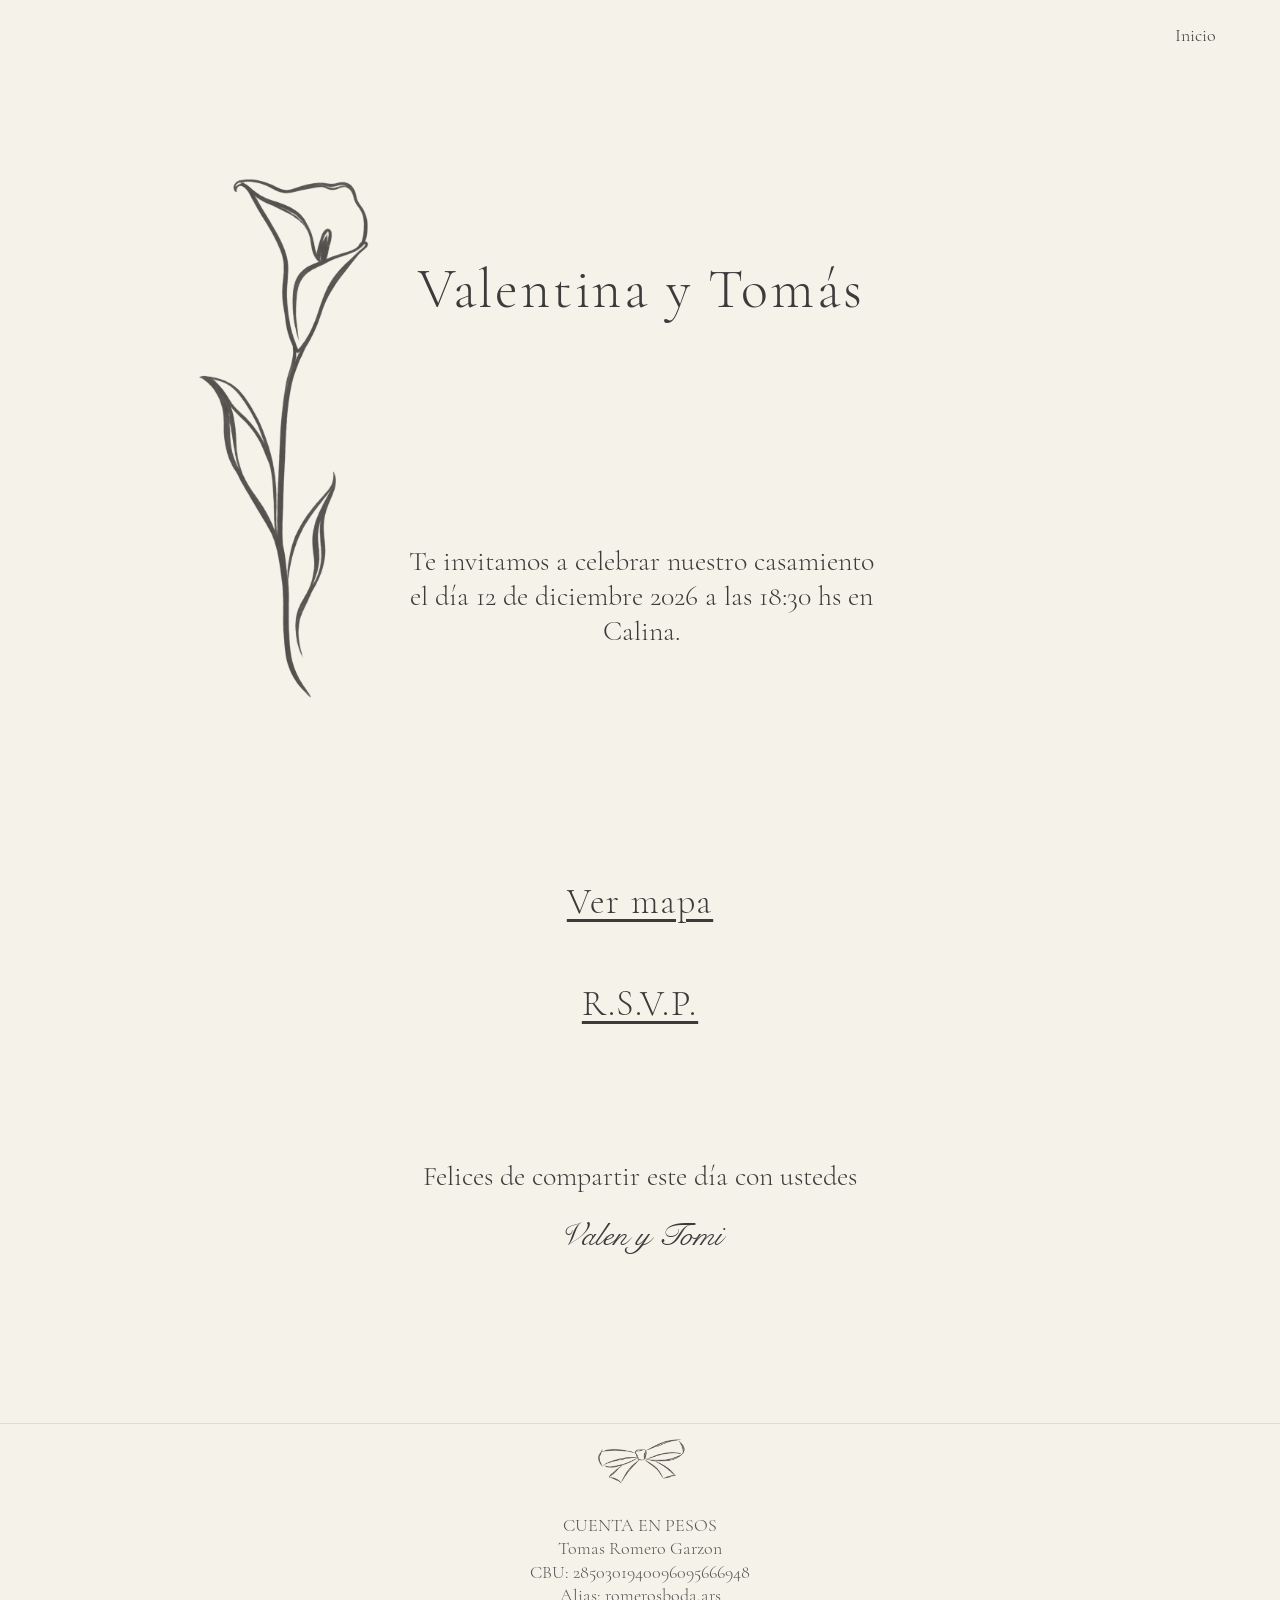
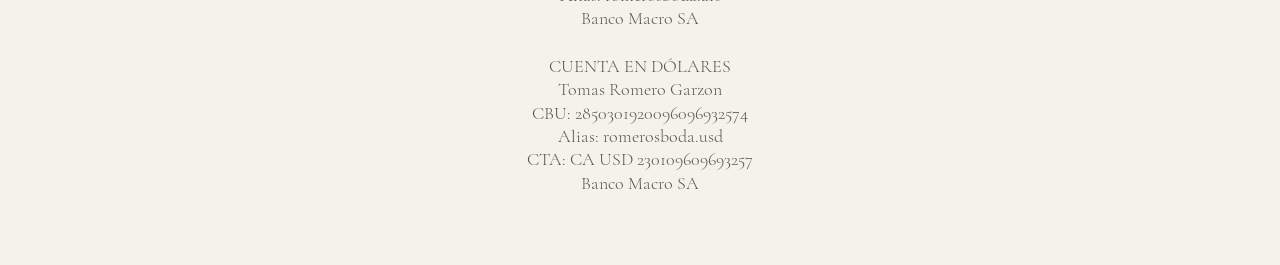
==== index.html @ fca30c02 "Add files via upload" ====
<!doctype html>
<html lang="es-AR">
  <head>
    <meta charset="utf-8">
    <meta name="viewport" content="width=device-width, initial-scale=1">
    <meta name="theme-color" content="#f5f2e9">
    <meta name="description" content="Valentina y Tomás. Te invitamos a celebrar nuestro casamiento el 12 de diciembre de 2026 a las 18:30 hs en Calina.">
    <title>Valentina y Tomás · Nuestro casamiento</title>
    <link rel="preload" href="assets/cormorant-garamond.woff2" as="font" type="font/woff2" crossorigin>
    <link rel="stylesheet" href="styles.css">
  </head>
  <body id="inicio">
    <a class="skip-link" href="#invitacion">Ir a la invitación</a>
    <header class="site-header">
      <nav aria-label="Navegación principal">
        <a href="#inicio" aria-current="page">Inicio</a>
      </nav>
    </header>
    <main>
      <section class="hero section" id="invitacion" aria-labelledby="nombres">
        <img class="flower" src="assets/flores.png" alt="" width="1024" height="1536" fetchpriority="high">
        <h1 id="nombres">Valentina y Tomás</h1>
        <p class="invitation">Te invitamos a celebrar nuestro casamiento el día 12 de diciembre 2026 a las 18:30 hs en Calina.</p>
      </section>

      <section class="attendance section" aria-label="Ubicación y confirmación de asistencia">
        <a class="map-link" href="https://www.google.com/maps/place/Calina+eventos/@-31.2357732,-64.2598805,17z/data=!3m1!4b1!4m6!3m5!1s0x94328300658bced1:0xae7bd755da255b5a!8m2!3d-31.2357778!4d-64.2573056!16s%2Fg%2F11mt6tklj1" target="_blank" rel="noopener noreferrer">Ver mapa</a>
        <a class="rsvp-desktop" href="https://docs.google.com/forms/d/e/1FAIpQLSfgzWA6H6tdgAvFytmJmz-VKluViC7dtM6rYlH4fGimxipmRA/viewform" target="_blank" rel="noopener noreferrer">R.S.V.P.</a>
        <div class="rsvp-mobile">
          <h2>R.S.V.P</h2>
          <p>Confirmar asistencia hasta 15/11</p>
          <a href="https://docs.google.com/forms/d/e/1FAIpQLSfgzWA6H6tdgAvFytmJmz-VKluViC7dtM6rYlH4fGimxipmRA/viewform" target="_blank" rel="noopener noreferrer">Formulario</a>
        </div>
      </section>

      <section class="closing section" aria-label="Los esperamos">
        <p>Felices de compartir este día con ustedes</p>
        <p class="signature">Valen y Tomi</p>
      </section>

      <div class="gift-divider" aria-hidden="true"></div>
      <section class="gifts section" aria-labelledby="regalos">
        <img class="bow" src="assets/lazo.png" alt="" width="1774" height="887" loading="lazy">
        <h2 id="regalos">Si quieren hacernos un regalo</h2>
        <div class="accounts">
          <section class="account" aria-labelledby="pesos">
            <h3 id="pesos">Cuenta en pesos</h3>
            <p>Tomas Romero Garzon</p>
            <p>CBU: <span class="bank-number">2850301940096095666948</span></p>
            <p>Alias: romerosboda.ars</p>
            <p>Banco Macro SA</p>
          </section>
          <section class="account" aria-labelledby="dolares">
            <h3 id="dolares">Cuenta en dólares</h3>
            <p>Tomas Romero Garzon</p>
            <p>CBU: <span class="bank-number">2850301920096096932574</span></p>
            <p>Alias: romerosboda.usd</p>
            <p class="usd-account">CTA: CA USD 230109609693257</p>
            <p>Banco Macro SA</p>
          </section>
        </div>
      </section>
    </main>
  </body>
</html>
---- styles.css ----
@font-face {
  font-family: "Cormorant Garamond";
  src: url("assets/cormorant-garamond.woff2") format("woff2");
  font-style: normal;
  font-weight: 400;
  font-display: swap;
}

@font-face {
  font-family: "Snell Roundhand";
  src: url("assets/snell-roundhand.woff2") format("woff2");
  font-style: normal;
  font-weight: 400;
  font-display: swap;
}

:root {
  color-scheme: light;
  --paper: #f5f2e9;
  --ink: #3b3b3b;
  --muted-ink: #545454;
  --page-unit: min(1vw, 19.2px);
  font-family: "Cormorant Garamond", Georgia, serif;
  color: var(--ink);
  background: var(--paper);
}

* { box-sizing: border-box; }

body { margin: 0; }

h1, h2, h3, p { margin: 0; font-weight: 400; }

a { color: inherit; text-underline-offset: 0.16em; }

a:focus-visible {
  outline: 2px solid var(--ink);
  outline-offset: 6px;
}

img { display: block; max-width: 100%; }

.skip-link {
  position: fixed;
  top: 12px;
  left: 12px;
  z-index: 10;
  padding: 12px 18px;
  background: var(--paper);
  transform: translateY(-200%);
}

.skip-link:focus { transform: none; }

.site-header {
  position: absolute;
  inset: 0 0 auto;
  z-index: 1;
  padding: 24px 5%;
  font-size: 18px;
}

.site-header nav { text-align: right; }

.site-header a { text-decoration: none; }

.section {
  position: relative;
  width: 100%;
  max-width: 1920px;
  margin-inline: auto;
  text-align: center;
}

.hero {
  display: grid;
  grid-template-columns: minmax(0, 1fr);
  grid-template-rows: min-content min-content 1fr;
  isolation: isolate;
  overflow: hidden;
}

.flower {
  grid-area: 1 / 1 / 4 / 2;
  align-self: start;
  width: 29.23%;
  height: auto;
  margin: calc(11.19263 * var(--page-unit)) 0 calc(11.02112 * var(--page-unit)) 7.927%;
  z-index: -1;
  pointer-events: none;
}

.hero h1 {
  grid-area: 1 / 1 / 2 / 2;
  width: 70.16%;
  margin: calc(19.96582 * var(--page-unit)) 0 calc(17.31812 * var(--page-unit)) 15%;
  font-size: calc(4.375 * var(--page-unit));
  line-height: 1.2;
  letter-spacing: 0.05em;
}

.invitation {
  grid-area: 2 / 1 / 3 / 2;
  width: 37.46%;
  margin: 0 0 calc(16.67725 * var(--page-unit)) 31.35%;
  font-size: calc(2.1875 * var(--page-unit));
  line-height: 1.25;
}

.attendance { display: grid; justify-items: center; }

.map-link, .rsvp-desktop {
  display: block;
  padding: 4px;
  font-size: calc(2.8125 * var(--page-unit));
  line-height: 1.2;
  letter-spacing: 0.05em;
}

.map-link { margin: calc(0.98755 * var(--page-unit)) 0 calc(3.97949 * var(--page-unit)); }

.rsvp-desktop { margin-bottom: calc(2.17969 * var(--page-unit)); }

.rsvp-mobile { display: none; }

.closing { padding: calc(8.02185 * var(--page-unit)) 0 calc(12.82043 * var(--page-unit)); }

.closing > p:first-child {
  width: 34.86%;
  margin-inline: auto;
  font-size: calc(2.1875 * var(--page-unit));
  line-height: 1.25;
}

.signature {
  margin-top: calc(1.54724 * var(--page-unit));
  font-family: "Snell Roundhand", cursive;
  font-size: calc(2.5 * var(--page-unit));
  line-height: 1.4;
}

.gift-divider {
  width: 100%;
  height: 1px;
  background: rgba(84, 84, 84, 0.14);
}

.gifts {
  padding-top: 0;
  padding-bottom: 70px;
  color: var(--muted-ink);
}

.bow {
  width: 10.29%;
  height: auto;
  margin-inline: auto;
}

.gifts > h2 { display: none; }

.accounts { width: 59.21%; margin-inline: auto; }

.account { margin-top: 24px; font-size: 18px; line-height: 1.3; }

.account h3 { font-size: inherit; text-transform: uppercase; }

.bank-number { white-space: nowrap; }

@media (max-width: 1023px) {
  :root { --page-unit: 1vw; }

  .site-header { display: none; }

  .flower {
    width: 36.38%;
    margin: 4.66747vw 0 5.14022vw -5.3185%;
  }

  .hero h1 {
    width: 89.75%;
    margin: 20.76122vw 0 13.6238vw 5.128%;
    font-size: 7.17949vw;
    line-height: 0.95;
  }

  .invitation {
    width: 68.23%;
    margin: 0 0 9.27083vw 15.8874%;
    font-size: 4.10256vw;
  }

  .map-link {
    margin: 5.02404vw 0 5.91146vw;
    font-size: 4.61538vw;
  }

  .rsvp-desktop { display: none; }

  .rsvp-mobile { display: block; width: 87.7%; }

  .rsvp-mobile h2 { margin-bottom: 1.66066vw; font-size: 4.61538vw; }

  .rsvp-mobile p { margin-bottom: 2.91466vw; font-size: 4.10256vw; }

  .rsvp-mobile a {
    display: inline-block;
    padding: 8px;
    margin-bottom: 5.84335vw;
    font-size: 4.61538vw;
    letter-spacing: 0.05em;
  }

  .closing { padding: 12.47997vw 0 27.93771vw; }

  .closing > p:first-child { width: 87.7%; font-size: 4.10256vw; }

  .signature { margin-top: 2.51603vw; font-size: 4.61538vw; }

  .gifts { padding-bottom: 7.28566vw; }

  .bow { width: 18.03%; margin-top: -0.5px; margin-bottom: 1vw; }

  .gifts > h2 {
    display: block;
    margin: 0 auto 5.76122vw;
    width: 87.48%;
    font-size: 4.10256vw;
    letter-spacing: 0.05em;
  }

  .accounts { width: 89%; text-align: left; }

  .account { margin: 0 0 6vw; font-size: 4.10256vw; line-height: 1.25; }

  .account h3 { text-transform: none; }

  .usd-account { display: none; }
}

@media (prefers-reduced-motion: no-preference) {
  html { scroll-behavior: smooth; }
  .invitation { animation: float-in 1.2s ease both; }
  @keyframes float-in {
    from { opacity: 0; transform: translateY(30px); }
    to { opacity: 1; transform: translateY(0); }
  }
}
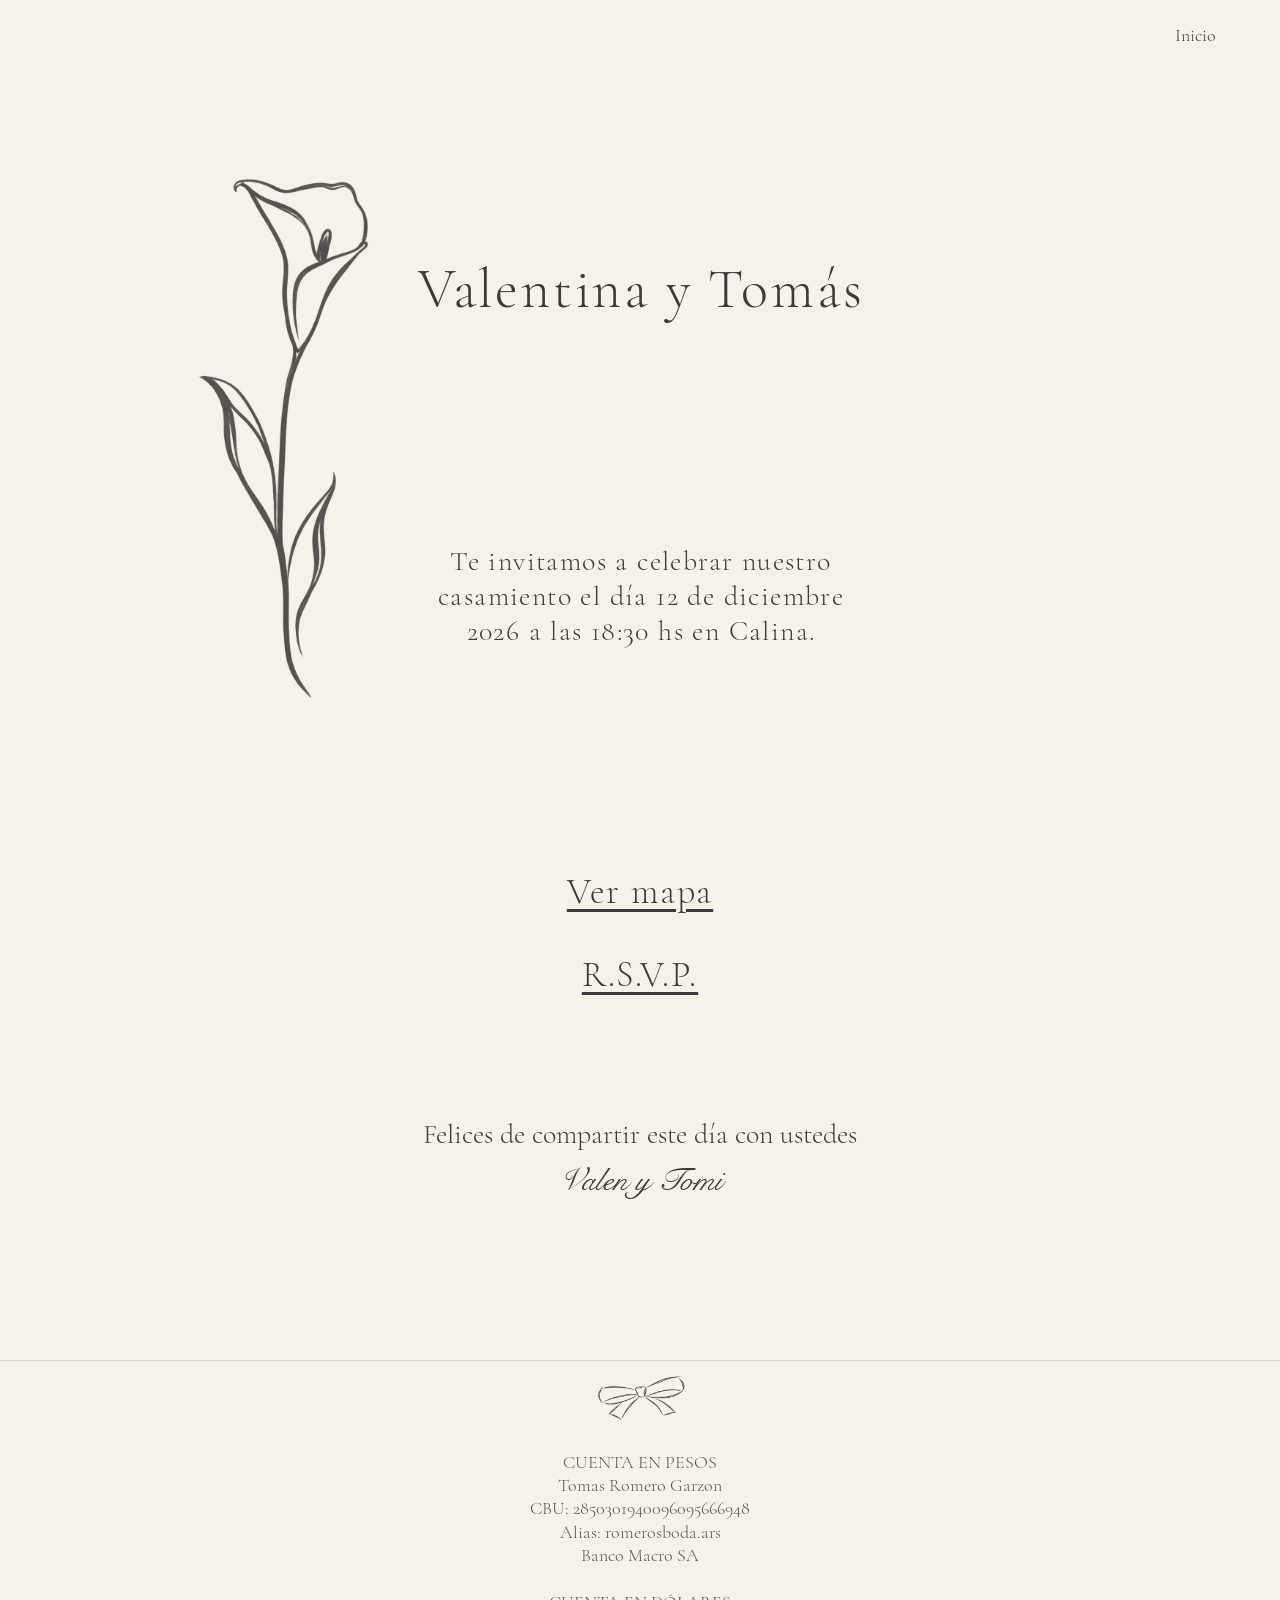
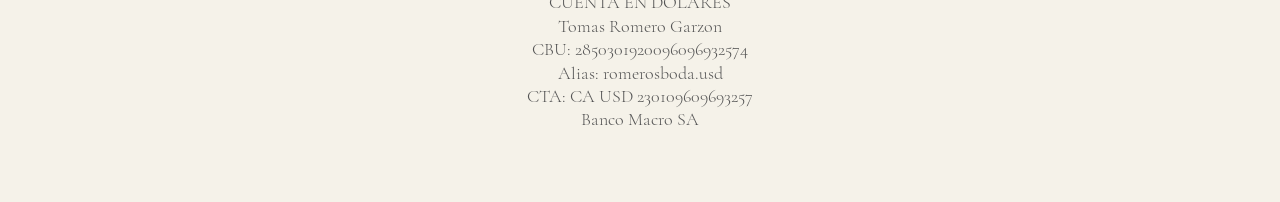
==== commit fab04226: "Add files via upload" ====
--- a/index.html
+++ b/index.html
@@ -6,6 +6,7 @@
     <meta name="theme-color" content="#f5f2e9">
     <meta name="description" content="Valentina y Tomás. Te invitamos a celebrar nuestro casamiento el 12 de diciembre de 2026 a las 18:30 hs en Calina.">
     <title>Valentina y Tomás · Nuestro casamiento</title>
+    <link rel="icon" href="assets/favicon.svg?v=4" type="image/svg+xml">
     <link rel="preload" href="assets/cormorant-garamond.woff2" as="font" type="font/woff2" crossorigin>
     <link rel="stylesheet" href="styles.css">
   </head>
@@ -20,7 +21,11 @@
       <section class="hero section" id="invitacion" aria-labelledby="nombres">
         <img class="flower" src="assets/flores.png" alt="" width="1024" height="1536" fetchpriority="high">
         <h1 id="nombres">Valentina y Tomás</h1>
-        <p class="invitation">Te invitamos a celebrar nuestro casamiento el día 12 de diciembre 2026 a las 18:30 hs en Calina.</p>
+        <p class="invitation">
+          <span>Te invitamos a celebrar nuestro</span>
+          <span>casamiento el día 12 de diciembre</span>
+          <span>2026 a las 18:30 hs en Calina.</span>
+        </p>
       </section>
 
       <section class="attendance section" aria-label="Ubicación y confirmación de asistencia">
--- a/styles.css
+++ b/styles.css
@@ -105,15 +105,17 @@
   margin: 0 0 calc(16.67725 * var(--page-unit)) 31.35%;
   font-size: calc(2.1875 * var(--page-unit));
   line-height: 1.25;
-}
+  letter-spacing: 0.05em;
+}
+
+.invitation > span { display: block; white-space: nowrap; }
 
 .attendance { display: grid; justify-items: center; }
 
 .map-link, .rsvp-desktop {
   display: block;
-  padding: 4px;
   font-size: calc(2.8125 * var(--page-unit));
-  line-height: 1.2;
+  line-height: 0.9;
   letter-spacing: 0.05em;
 }
 
@@ -123,20 +125,24 @@
 
 .rsvp-mobile { display: none; }
 
-.closing { padding: calc(8.02185 * var(--page-unit)) 0 calc(12.82043 * var(--page-unit)); }
+.closing {
+  display: grid;
+  grid-template-columns: minmax(0, 1fr);
+  padding: calc(8.02185 * var(--page-unit)) 0 calc(12.82043 * var(--page-unit));
+}
 
 .closing > p:first-child {
   width: 34.86%;
   margin-inline: auto;
   font-size: calc(2.1875 * var(--page-unit));
-  line-height: 1.25;
+  line-height: 0.9;
 }
 
 .signature {
   margin-top: calc(1.54724 * var(--page-unit));
   font-family: "Snell Roundhand", cursive;
   font-size: calc(2.5 * var(--page-unit));
-  line-height: 1.4;
+  line-height: 0.9;
 }
 
 .gift-divider {
@@ -197,15 +203,24 @@
 
   .rsvp-desktop { display: none; }
 
-  .rsvp-mobile { display: block; width: 87.7%; }
+  .rsvp-mobile {
+    display: grid;
+    grid-template-columns: minmax(0, 1fr);
+    width: 87.7%;
+    line-height: 0.9;
+  }
 
   .rsvp-mobile h2 { margin-bottom: 1.66066vw; font-size: 4.61538vw; }
 
-  .rsvp-mobile p { margin-bottom: 2.91466vw; font-size: 4.10256vw; }
+  .rsvp-mobile p {
+    margin-bottom: 2.91466vw;
+    font-size: 4.10256vw;
+    letter-spacing: 0.05em;
+  }
 
   .rsvp-mobile a {
-    display: inline-block;
-    padding: 8px;
+    display: block;
+    justify-self: center;
     margin-bottom: 5.84335vw;
     font-size: 4.61538vw;
     letter-spacing: 0.05em;
@@ -213,9 +228,17 @@
 
   .closing { padding: 12.47997vw 0 27.93771vw; }
 
-  .closing > p:first-child { width: 87.7%; font-size: 4.10256vw; }
-
-  .signature { margin-top: 2.51603vw; font-size: 4.61538vw; }
+  .closing > p:first-child {
+    width: 87.7%;
+    font-size: 4.10256vw;
+    letter-spacing: 0.05em;
+  }
+
+  .signature {
+    margin-top: 2.51603vw;
+    font-size: 4.61538vw;
+    letter-spacing: 0.05em;
+  }
 
   .gifts { padding-bottom: 7.28566vw; }
 
